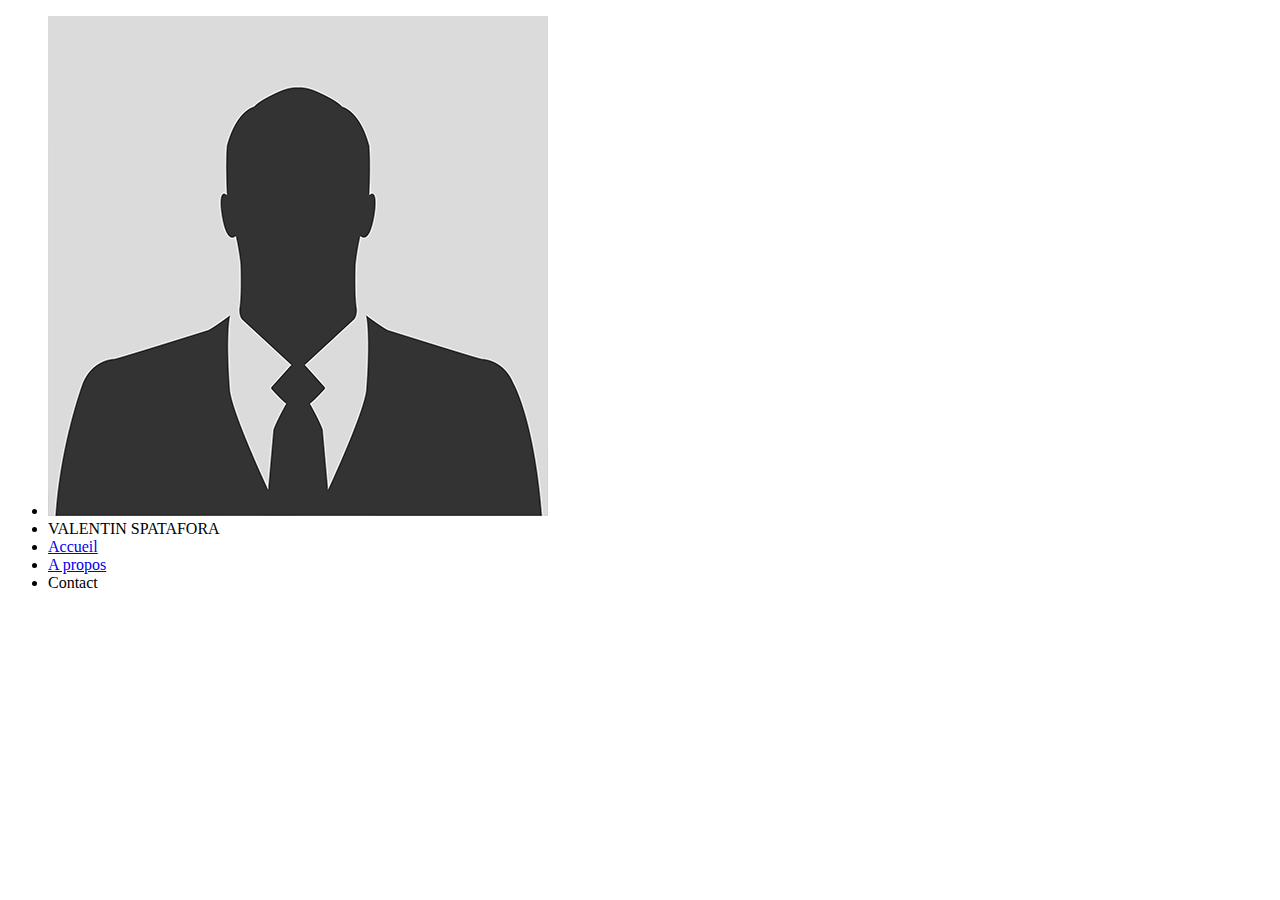
==== a_propos.html @ 15893101 "modif menu accueil" ====
<!DOCTYPE html>
<html lang="fr">
<head>
    <meta charset="UTF-8">
    <meta name="viewport" content="width=device-width, initial-scale=1.0">
    <title>A prpops</title>
    <meta name="author" content="Valentin SPATAFORA">
    <link rel="stylesheet" href="./a_propos.css">
</head>
<body>
    <header>
        <menu>
            <li><img id="avatar" src="./img/avatar-homme.png" alt="Avatar homme"></li>
            <li id="name">VALENTIN SPATAFORA</li>
            <li class="li"><a href="./accueil.html">Accueil</a></li>
            <li class="li"><a href="./a_propos.html">A propos</a></li>
            <li class="li">Contact</li>
        </menu>
    </header>
    <main>
        <img src="" alt="">
    </main>
</body>
</html>
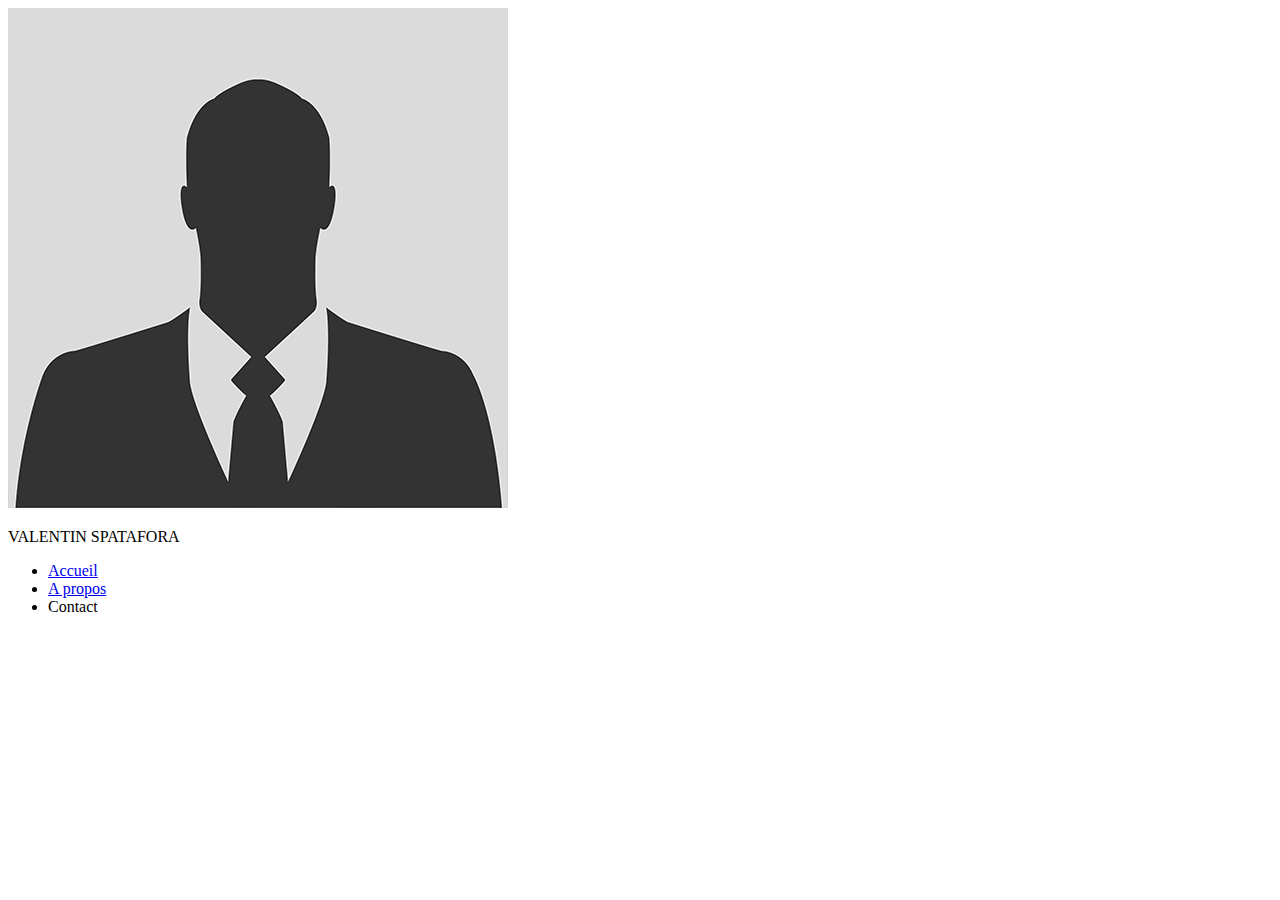
==== commit c46ca66d: "correction w3c  accueil.html" ====
--- a/a_propos.html
+++ b/a_propos.html
@@ -9,16 +9,21 @@
 </head>
 <body>
     <header>
-        <menu>
-            <li><img id="avatar" src="./img/avatar-homme.png" alt="Avatar homme"></li>
-            <li id="name">VALENTIN SPATAFORA</li>
+        <section>
+          <div class="header-title">
+              <div>
+            <img id="avatar" src="./img/avatar-homme.png" alt="Avatar homme" />
+          </div>
+         <div><p id="name">VALENTIN SPATAFORA</p></div>
+          </div>
+          </div>
+          
+          <ul>
             <li class="li"><a href="./accueil.html">Accueil</a></li>
             <li class="li"><a href="./a_propos.html">A propos</a></li>
             <li class="li">Contact</li>
-        </menu>
-    </header>
-    <main>
-        <img src="" alt="">
-    </main>
+          </ul>
+        </section>
+      </header>
 </body>
 </html>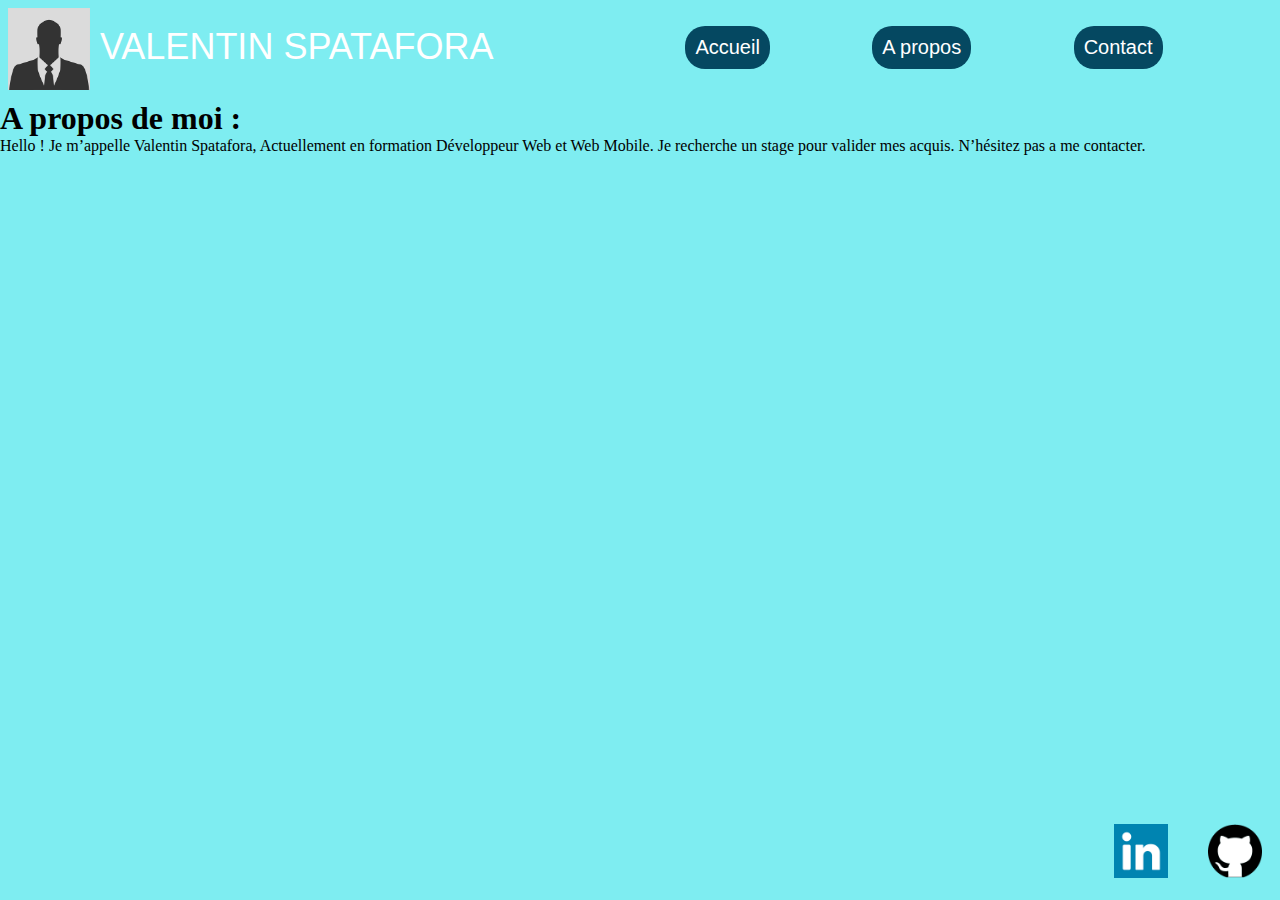
==== commit a97e7b98: "html a propos" ====
--- a/a_propos.html
+++ b/a_propos.html
@@ -8,22 +8,37 @@
     <link rel="stylesheet" href="./a_propos.css">
 </head>
 <body>
-    <header>
-        <section>
-          <div class="header-title">
-              <div>
-            <img id="avatar" src="./img/avatar-homme.png" alt="Avatar homme" />
-          </div>
-         <div><p id="name">VALENTIN SPATAFORA</p></div>
-          </div>
-          </div>
-          
-          <ul>
-            <li class="li"><a href="./accueil.html">Accueil</a></li>
-            <li class="li"><a href="./a_propos.html">A propos</a></li>
-            <li class="li">Contact</li>
-          </ul>
-        </section>
-      </header>
+  <header>
+    <div id="section">
+      <div class="header-title">
+        <div>
+          <img id="avatar" src="./img/avatar-homme.png" alt="Avatar homme">
+        </div>
+        <div>
+          <p id="name">VALENTIN SPATAFORA</p>
+        </div>
+      </div>
+      
+      <ul>
+        <li class="li"><a href="./accueil.html">Accueil</a></li>
+        <li class="li"><a href="./a_propos.html">A propos</a></li>
+        <li class="li"><a href="#">Contact</a></li>
+      </ul>
+    </div>
+  </header>
+  <main>
+    <div>
+      <h1> A propos de moi :</h1>
+      <p>
+        Hello ! Je m’appelle Valentin Spatafora, Actuellement en formation Développeur Web et Web Mobile. Je recherche un stage pour valider mes acquis. N’hésitez pas a me contacter.
+      </p>
+    </div>
+  </main>
+  <footer>
+    <div>
+      <a href="https://www.linkedin.com/in/valentin-spatafora-2a7b59211/" target="_blank"><img class="logoImg" alt="Linkedin" src="./img/logo_linkedin.png"></a>
+      <a href="https://github.com/Valentinspa" target="_blank"><img class="logoImg" alt="Github" src="./img/logo_github.png"></a>
+    </div>
+  </footer>
 </body>
 </html>--- a/a_propos.css
+++ b/a_propos.css
@@ -0,0 +1,71 @@
+*,
+::before,
+::after {
+  margin: 0;
+  padding: 0;
+  box-sizing: border-box;
+}
+
+li {
+  list-style-type: none;
+  align-items: center;
+}
+#avatar {
+   width:100px;
+   border-top: #7eedf1 solid 8px;
+   border-left: #7eedf1 solid 8px;
+   border-right: #7eedf1 solid 10px;
+}
+#section{
+  display: flex;
+  align-items: center;
+  
+ 
+}
+.header-title
+{
+  display: flex;
+  align-items: center;
+ 
+}
+#name {
+  font-family: Arial, Helvetica, sans-serif;
+  color: #ffffff;
+  font-size: 4vh;  
+}
+ul{
+  display: flex;
+  gap: 8vw;
+  padding-left: 15vw;
+
+}
+.li{
+  background-color: #054861;
+  border-radius: 20px;
+  font-size: 20px;
+  font-family: Arial, Helvetica, sans-serif;
+  color: #ffffff;
+   
+  padding: 10px 10px 10px ;
+}
+
+li a{
+  text-decoration: none;
+  color: #ffffff;
+}
+body {
+    background-color: #7eedf1;
+    overflow: hidden;
+    display: grid;
+    grid-template-rows: 100px 1fr auto;
+    height: 100vh;
+}
+footer div {
+    float: right;
+    clear: right;
+  }
+  
+  .logoImg {
+    width: 6vh;
+    margin: 2vh;
+  }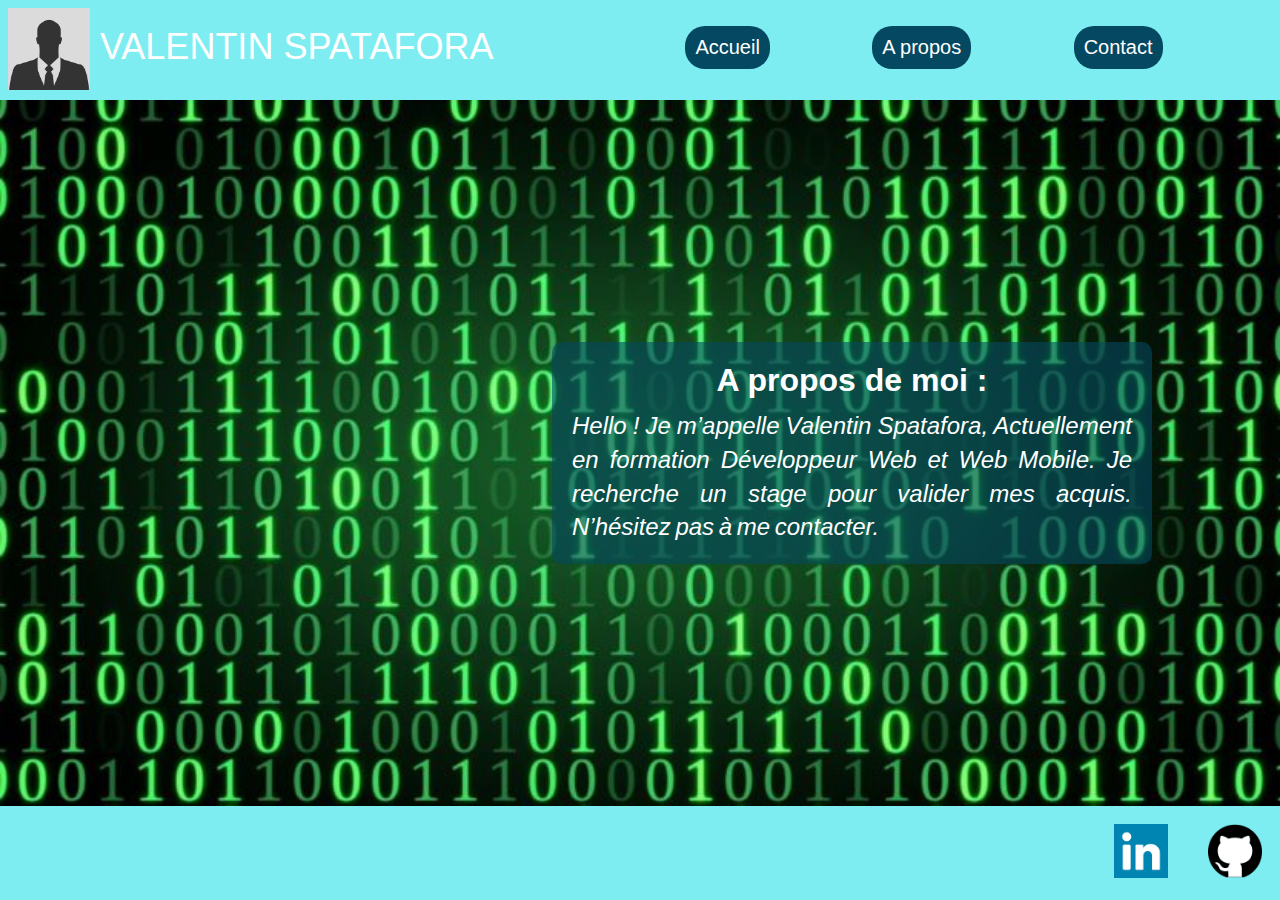
==== commit d4e51f7c: "debut css a propos" ====
--- a/a_propos.html
+++ b/a_propos.html
@@ -27,10 +27,10 @@
     </div>
   </header>
   <main>
-    <div>
+    <div id="about">
       <h1> A propos de moi :</h1>
       <p>
-        Hello ! Je m’appelle Valentin Spatafora, Actuellement en formation Développeur Web et Web Mobile. Je recherche un stage pour valider mes acquis. N’hésitez pas a me contacter.
+        Hello ! Je m’appelle Valentin Spatafora, Actuellement en formation Développeur Web et Web Mobile. Je recherche un stage pour valider mes acquis. N’hésitez pas à me contacter.
       </p>
     </div>
   </main>
--- a/a_propos.css
+++ b/a_propos.css
@@ -68,4 +68,41 @@
   .logoImg {
     width: 6vh;
     margin: 2vh;
-  }+  }
+  main {
+    display: flex;
+    justify-content: center;
+    align-items: center;
+    background-image: url(./img/fond_a_propos.jpg);
+    background-size: cover;
+    position: relative;
+    
+  }
+  #about {
+    color: #ffffff;
+    font-family: Arial, Helvetica, sans-serif;
+    background-color:#05486198;
+    max-width: 600px;
+    width: 90%;
+    padding: 20px;
+    position: absolute;
+    right: 10%;
+    border-radius: 10px;
+    text-align: right;
+    
+  }
+  #about h1{
+    margin-bottom: 10px;
+    text-align: center;
+  }
+main p{
+  font-style: italic;
+  font-size: 24px;
+  text-align: justify;
+  line-height: 1.4;
+  width: 100%;
+  word-wrap: break-word;
+  white-space: normal;
+  word-spacing: -2px;
+}
+  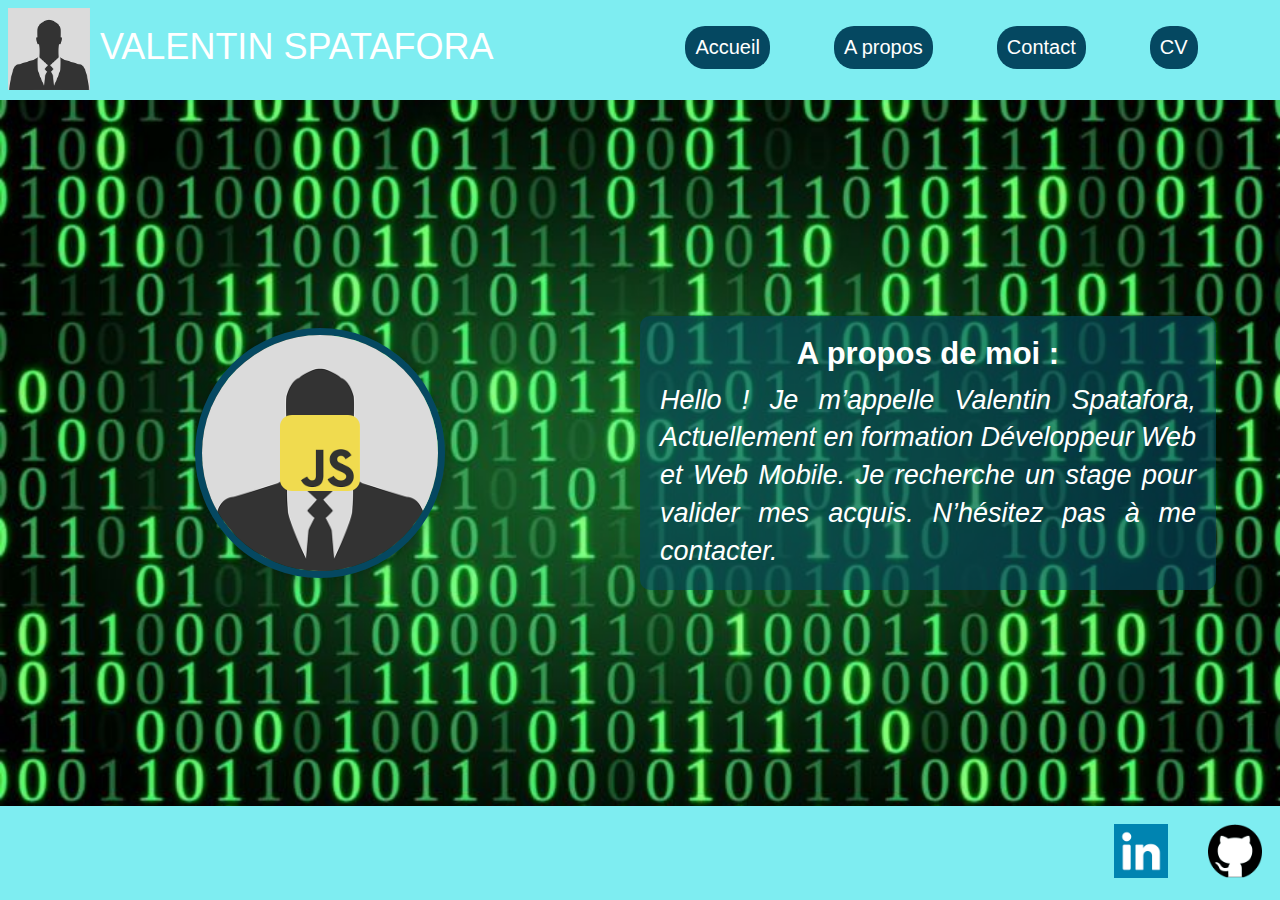
==== commit 092af554: "suite a propos" ====
--- a/a_propos.html
+++ b/a_propos.html
@@ -23,10 +23,18 @@
         <li class="li"><a href="./accueil.html">Accueil</a></li>
         <li class="li"><a href="./a_propos.html">A propos</a></li>
         <li class="li"><a href="#">Contact</a></li>
+        <li class="li"><a href="#">CV</a></li>
       </ul>
     </div>
   </header>
   <main>
+    <div id="profile">
+      <!-- Photo de profil -->
+      <img id="myPhoto" src="./img/avatar-homme.png" alt="Photo de profil">
+      <img id="logoHtml" class="logo" src="./img/logo_html.png" alt="logo_html">
+      <img id="logoCss" class="logo" src="./img/logo_css.png" alt="logo_css">
+      <img id="logoJs" class="logo" src="./img/logo_js.png" alt="logo_js">
+    </div>
     <div id="about">
       <h1> A propos de moi :</h1>
       <p>
--- a/a_propos.css
+++ b/a_propos.css
@@ -11,93 +11,89 @@
   align-items: center;
 }
 #avatar {
-   width:100px;
-   border-top: #7eedf1 solid 8px;
-   border-left: #7eedf1 solid 8px;
-   border-right: #7eedf1 solid 10px;
+  width: 100px;
+  border-top: #7eedf1 solid 8px;
+  border-left: #7eedf1 solid 8px;
+  border-right: #7eedf1 solid 10px;
 }
-#section{
+#section {
   display: flex;
   align-items: center;
-  
- 
 }
-.header-title
-{
+.header-title {
   display: flex;
   align-items: center;
- 
 }
 #name {
   font-family: Arial, Helvetica, sans-serif;
   color: #ffffff;
-  font-size: 4vh;  
+  font-size: 4vh;
 }
-ul{
+ul {
   display: flex;
-  gap: 8vw;
+  gap: 5vw;
   padding-left: 15vw;
-
 }
-.li{
+.li {
   background-color: #054861;
   border-radius: 20px;
   font-size: 20px;
   font-family: Arial, Helvetica, sans-serif;
   color: #ffffff;
-   
-  padding: 10px 10px 10px ;
+
+  padding: 10px 10px 10px;
 }
 
-li a{
+li a {
   text-decoration: none;
   color: #ffffff;
 }
 body {
-    background-color: #7eedf1;
-    overflow: hidden;
-    display: grid;
-    grid-template-rows: 100px 1fr auto;
-    height: 100vh;
+  background-color: #7eedf1;
+  overflow: hidden;
+  display: grid;
+  grid-template-rows: 100px 1fr auto;
+  height: 100vh;
 }
 footer div {
-    float: right;
-    clear: right;
-  }
-  
-  .logoImg {
-    width: 6vh;
-    margin: 2vh;
-  }
-  main {
-    display: flex;
-    justify-content: center;
-    align-items: center;
-    background-image: url(./img/fond_a_propos.jpg);
-    background-size: cover;
-    position: relative;
-    
-  }
-  #about {
-    color: #ffffff;
-    font-family: Arial, Helvetica, sans-serif;
-    background-color:#05486198;
-    max-width: 600px;
-    width: 90%;
-    padding: 20px;
-    position: absolute;
-    right: 10%;
-    border-radius: 10px;
-    text-align: right;
-    
-  }
-  #about h1{
-    margin-bottom: 10px;
-    text-align: center;
-  }
-main p{
+  float: right;
+  clear: right;
+}
+
+.logoImg {
+  width: 6vh;
+  margin: 2vh;
+}
+main {
+  display: grid;
+  grid-template-columns: 1fr 1fr;
+  background-image: url(./img/fond_a_propos.jpg);
+  background-size: cover;
+  position: relative;
+}
+#about {
+  color: #ffffff;
+  font-family: Arial, Helvetica, sans-serif;
+  background-color: #05486198;
+  max-width: 600px;
+  width: 90%;
+  padding: 20px;
+  position: absolute;
+  right: 10%;
+  border-radius: 10px;
+  text-align: right;
+  grid-column: 2;
+  justify-self: center;
+  align-self: center;
+}
+#about h1 {
+  font-size: 31px;
+  margin-bottom: 10px;
+  text-align: center;
+}
+main p {
   font-style: italic;
-  font-size: 24px;
+  font-size: 27px;
   text-align: justify;
   line-height: 1.4;
   width: 100%;
@@ -105,4 +101,24 @@
   white-space: normal;
   word-spacing: -2px;
 }
-  +#myPhoto{
+  width: 250px;
+  border-radius: 50%;
+  border: 7px solid #054861;
+  box-shadow: 0 0 15px rgba(0, 0, 0, 0.3);
+}
+#profile{
+  grid-column: 1;
+  display: flex;
+  justify-content: center;
+  align-items: center;
+  position: relative;
+  height: 100%;
+}
+.logo{
+  width: 80px;
+  border-radius: 15%;
+  position: absolute;
+}
+
+
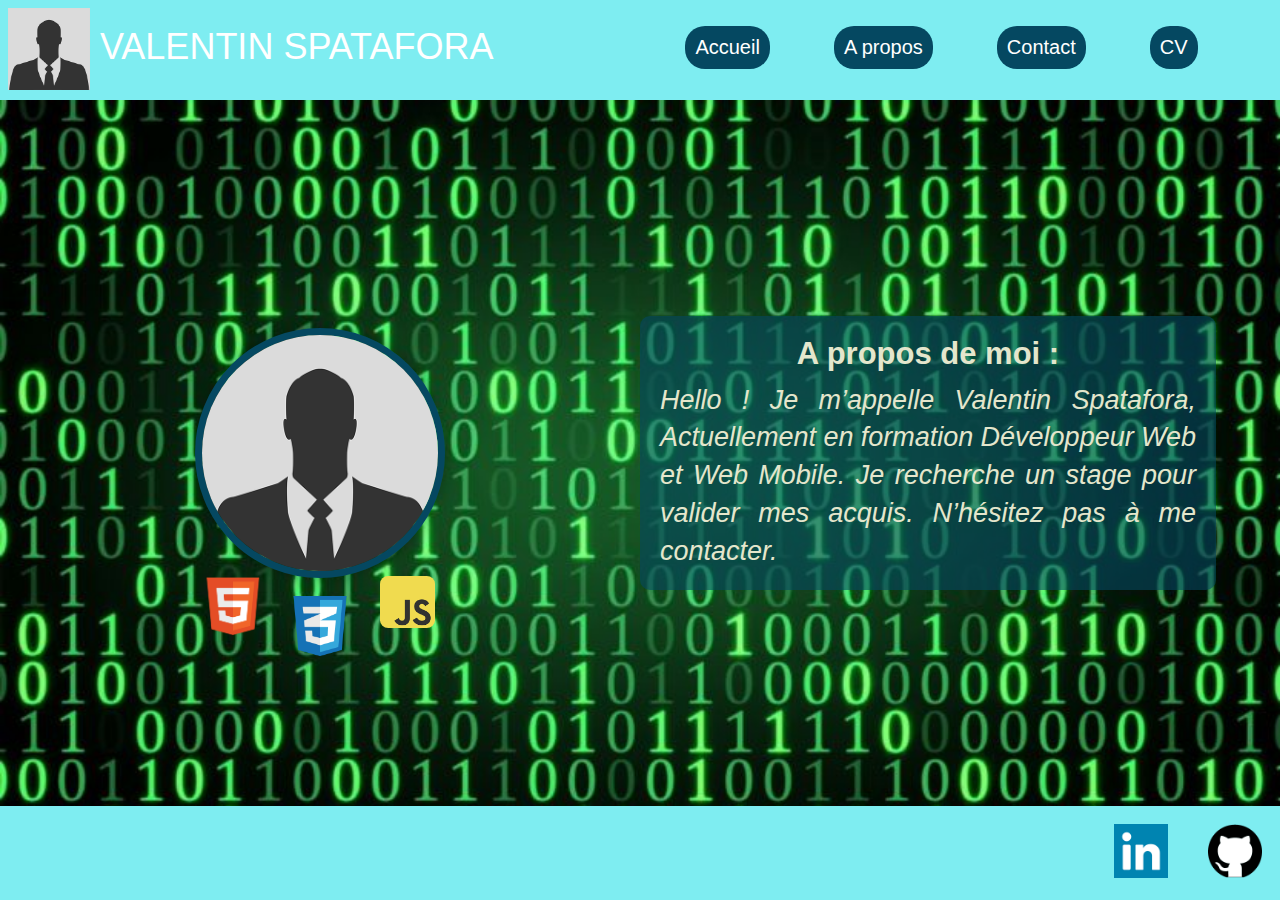
==== commit 7941b3b7: "suite portfolio" ====
--- a/a_propos.html
+++ b/a_propos.html
@@ -1,52 +1,70 @@
 <!DOCTYPE html>
 <html lang="fr">
-<head>
-    <meta charset="UTF-8">
-    <meta name="viewport" content="width=device-width, initial-scale=1.0">
+  <head>
+    <meta charset="UTF-8" />
+    <meta name="viewport" content="width=device-width, initial-scale=1.0" />
     <title>A prpops</title>
-    <meta name="author" content="Valentin SPATAFORA">
-    <link rel="stylesheet" href="./a_propos.css">
-</head>
-<body>
-  <header>
-    <div id="section">
-      <div class="header-title">
-        <div>
-          <img id="avatar" src="./img/avatar-homme.png" alt="Avatar homme">
+    <meta name="author" content="Valentin SPATAFORA" />
+    <link rel="stylesheet" href="./a_propos.css" />
+  </head>
+  <body>
+    <header>
+      <div id="section">
+        <div class="header-title">
+          <div>
+            <img id="avatar" src="./img/avatar-homme.png" alt="Avatar homme" />
+          </div>
+          <div>
+            <p id="name">VALENTIN SPATAFORA</p>
+          </div>
         </div>
-        <div>
-          <p id="name">VALENTIN SPATAFORA</p>
-        </div>
+
+        <ul>
+          <li class="li"><a href="./accueil.html">Accueil</a></li>
+          <li class="li"><a href="./a_propos.html">A propos</a></li>
+          <li class="li"><a href="./contact.html">Contact</a></li>
+          <li class="li"><a href="#">CV</a></li>
+        </ul>
       </div>
-      
-      <ul>
-        <li class="li"><a href="./accueil.html">Accueil</a></li>
-        <li class="li"><a href="./a_propos.html">A propos</a></li>
-        <li class="li"><a href="#">Contact</a></li>
-        <li class="li"><a href="#">CV</a></li>
-      </ul>
-    </div>
-  </header>
-  <main>
-    <div id="profile">
-      <!-- Photo de profil -->
-      <img id="myPhoto" src="./img/avatar-homme.png" alt="Photo de profil">
-      <img id="logoHtml" class="logo" src="./img/logo_html.png" alt="logo_html">
-      <img id="logoCss" class="logo" src="./img/logo_css.png" alt="logo_css">
-      <img id="logoJs" class="logo" src="./img/logo_js.png" alt="logo_js">
-    </div>
-    <div id="about">
-      <h1> A propos de moi :</h1>
-      <p>
-        Hello ! Je m’appelle Valentin Spatafora, Actuellement en formation Développeur Web et Web Mobile. Je recherche un stage pour valider mes acquis. N’hésitez pas à me contacter.
-      </p>
-    </div>
-  </main>
-  <footer>
-    <div>
-      <a href="https://www.linkedin.com/in/valentin-spatafora-2a7b59211/" target="_blank"><img class="logoImg" alt="Linkedin" src="./img/logo_linkedin.png"></a>
-      <a href="https://github.com/Valentinspa" target="_blank"><img class="logoImg" alt="Github" src="./img/logo_github.png"></a>
-    </div>
-  </footer>
-</body>
-</html>+    </header>
+    <main>
+      <div id="profile">
+        <!-- Photo de profil -->
+        <img id="myPhoto" src="./img/avatar-homme.png" alt="Photo de profil" />
+        <img
+          id="logoHtml"
+          class="logo"
+          src="./img/logo_html.png"
+          alt="logo_html"
+        />
+        <img
+          id="logoCss"
+          class="logo"
+          src="./img/logo_css.png"
+          alt="logo_css"
+        />
+        <img id="logoJs" class="logo" src="./img/logo_js.png" alt="logo_js" />
+      </div>
+      <div id="about">
+        <h1>A propos de moi :</h1>
+        <p>
+          Hello ! Je m’appelle Valentin Spatafora, Actuellement en formation
+          Développeur Web et Web Mobile. Je recherche un stage pour valider mes
+          acquis. N’hésitez pas à me contacter.
+        </p>
+      </div>
+    </main>
+    <footer>
+      <div>
+        <a
+          href="https://www.linkedin.com/in/valentin-spatafora-2a7b59211/"
+          target="_blank"
+          ><img class="logoImg" alt="Linkedin" src="./img/logo_linkedin.png"
+        /></a>
+        <a href="https://github.com/Valentinspa" target="_blank"
+          ><img class="logoImg" alt="Github" src="./img/logo_github.png"
+        /></a>
+      </div>
+    </footer>
+  </body>
+</html>
--- a/a_propos.css
+++ b/a_propos.css
@@ -36,12 +36,16 @@
 }
 .li {
   background-color: #054861;
+  transition: background-color 0.2s ease;
   border-radius: 20px;
   font-size: 20px;
   font-family: Arial, Helvetica, sans-serif;
   color: #ffffff;
 
   padding: 10px 10px 10px;
+}
+li:hover{
+  background-color: #0A617D;
 }
 
 li a {
@@ -70,11 +74,12 @@
   background-image: url(./img/fond_a_propos.jpg);
   background-size: cover;
   position: relative;
+  align-content: center;
 }
 #about {
-  color: #ffffff;
+  color: #E4E6CC;
   font-family: Arial, Helvetica, sans-serif;
-  background-color: #05486198;
+  background-color: #05486199;
   max-width: 600px;
   width: 90%;
   padding: 20px;
@@ -113,12 +118,24 @@
   justify-content: center;
   align-items: center;
   position: relative;
-  height: 100%;
+  height: fit-content;
 }
 .logo{
   width: 80px;
   border-radius: 15%;
-  position: absolute;
+  position: absolute;  
+}
+#logoHtml{
+  bottom: -27%;
+  left: 30%;
+}
+#logoCss{
+  bottom: -35%;
+}
+#logoJs{
+  bottom: -20%;
+  right: 32%;
+  width: 55px;
 }
 
 
